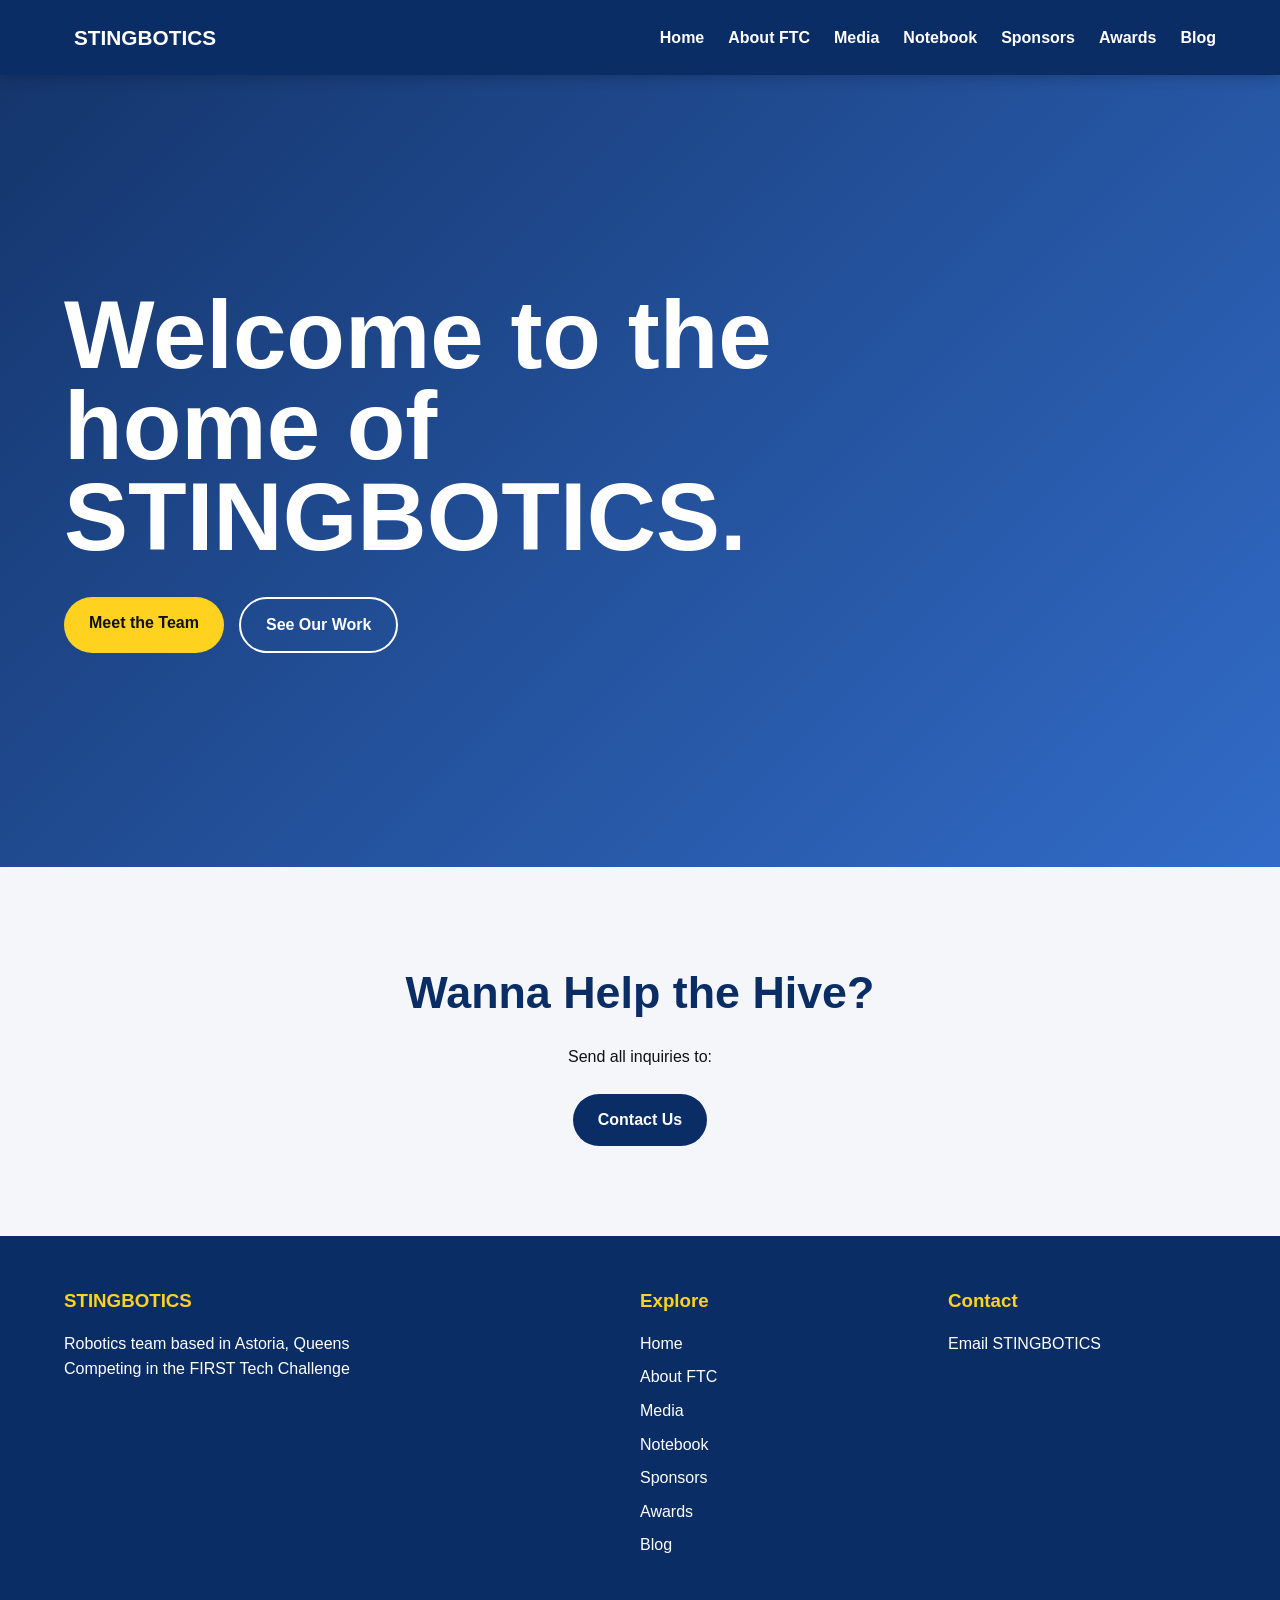
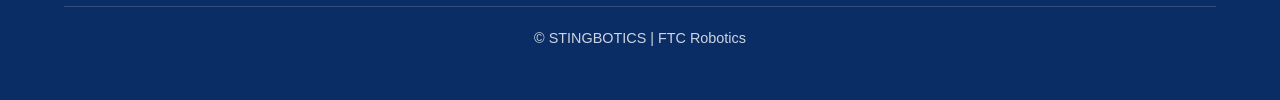
==== index.html @ d1674c56 "Update index.html" ====
<!DOCTYPE html>
<html lang="en">
<head>
  <meta charset="UTF-8">
  <meta name="viewport" content="width=device-width, initial-scale=1.0">
  <title>Home | STINGBOTICS</title>
  <link rel="stylesheet" href="style.css">
</head>
<body>

<nav>
  <div class="nav-inner">
    <a href="index.html" class="logo"><span
      <img src="images/image-removebg-preview(14).png"  alt="desc">
    </span> STINGBOTICS</a>
    <ul class="nav-links">
      <li><a href="index.html">Home</a></li>
      <li><a href="about.html">About FTC</a></li>
      <li><a href="media.html">Media</a></li>
      <li><a href="notebook.html">Notebook</a></li>
      <li><a href="sponsors.html">Sponsors</a></li>
      <li><a href="awards.html">Awards</a></li>
      <li><a href="blog.html">Blog</a></li>
    </ul>
  </div>
</nav>

<main>
<section id="home" class="hero">

        <div class="container">

            <div class="hero-content">

                <!-- TITLE -->
                <h1>
                    Welcome to the home of STINGBOTICS.<br>
                </h1>

                <!-- team description (empty) -->
                <p>
                    
                </p>

                <div class="buttons">

                    <a href="#about" class="button">
                        Meet the Team
                    </a>

                    <a href="#media" class="button button-outline">
                        See Our Work
                    </a>

                </div>

            </div>

        </div>

    </section>

<section class="cta">

        <div class="container">

            <h2>
                Wanna Help the Hive?
            </h2>

            <p>
                Send all inquiries to:
            </p>

            <!-- EDIT THE EMAIL ADDRESS -->

            <a
                href="mailto:stingbotics12629@gmail.com"
                class="button"
            >
                Contact Us
            </a>

        </div>

    </section>
</main>

<footer>
  <div class="container">
    <div class="footer-grid">
      <div>
        <h3>STINGBOTICS</h3>
        <p>Robotics team based in Astoria, Queens<br>Competing in the FIRST Tech Challenge</p>
      </div>
      <div>
        <h3>Explore</h3>
        <ul>
          <li><a href="index.html">Home</a></li>
          <li><a href="about.html">About FTC</a></li>
          <li><a href="media.html">Media</a></li>
          <li><a href="notebook.html">Notebook</a></li>
          <li><a href="sponsors.html">Sponsors</a></li>
          <li><a href="awards.html">Awards</a></li>
          <li><a href="blog.html">Blog</a></li>
        </ul>
      </div>
      <div>
        <h3>Contact</h3>
        <ul>
          <li><a href="mailto:stingbotics12629@gmail.com">Email STINGBOTICS</a></li>
        </ul>
      </div>
    </div>
    <div class="copyright">© STINGBOTICS | FTC Robotics</div>
  </div>
</footer>

</body>
</html>
---- style.css ----
/* 
           WEBSITE COLORS
        */

        :root {
            --blue: #1557c0;
            --dark-blue: #0b2d66;
            --yellow: #ffd21f;
            --light-yellow: #fff4b8;
            --white: #ffffff;
            --black: #111111;
            --gray: #f4f6fa;
            --dark-gray: #444444;

            --max-width: 1200px;
            --round: 18px;
        }

        /* =====================================================
           BASIC PAGE SETUP
        ===================================================== */

        * {
            margin: 0;
            padding: 0;
            box-sizing: border-box;
            scroll-behavior: smooth;
        }

        body {
            font-family: Arial, Helvetica, sans-serif;
            color: var(--black);
            background: var(--white);
            line-height: 1.6;
        }

        img {
            max-width: 100%;
            display: block;
        }

        a {
            color: inherit;
            text-decoration: none;
        }

        .container {
            width: 90%;
            max-width: var(--max-width);
            margin: auto;
        }

        /* =====================================================
           NAVIGATION
        ===================================================== */

        nav {
            position: sticky;
            top: 0;
            z-index: 1000;

            background: var(--dark-blue);
            color: white;

            box-shadow: 0 3px 12px rgba(0, 0, 0, 0.2);
        }

        .nav-inner {
            max-width: var(--max-width);
            width: 90%;
            margin: auto;

            min-height: 75px;

            display: flex;
            align-items: center;
            justify-content: space-between;
            gap: 30px;
        }

        .logo {
            display: flex;
            align-items: center;
            gap: 10px;

            font-size: 1.3rem;
            font-weight: 900;
        }

        .bee-small {
            font-size: 2rem;
        }

        .nav-links {
            display: flex;
            align-items: center;
            gap: 24px;
            list-style: none;
        }

        .nav-links a {
            font-weight: bold;
            transition: 0.2s;
        }

        .nav-links a:hover {
            color: var(--yellow);
        }

        /* =====================================================
           HERO / HOME
        ===================================================== */

        .hero {
            min-height: 88vh;

            display: flex;
            align-items: center;

            background:
                linear-gradient(
                    135deg,
                    rgba(11, 45, 102, 0.96),
                    rgba(21, 87, 192, 0.88)
                );

            color: white;

            position: relative;
            overflow: hidden;
        }

        .hero::before {
            content: " ";
            position: absolute;

            right: 5%;
            top: 10%;

            font-size: 14rem;
            opacity: 0.12;
            transform: rotate(-15deg);
        }

        .hero-content {
            max-width: 800px;
            position: relative;
            z-index: 2;
        }

        .hero h1 {
            font-size: clamp(3rem, 8vw, 6rem);
            line-height: 0.95;
            margin-bottom: 25px;
        }

        .yellow {
            color: var(--yellow);
        }

        .hero p {
            font-size: 1.25rem;
            max-width: 650px;
            margin-bottom: 35px;
        }

        .buttons {
            display: flex;
            flex-wrap: wrap;
            gap: 15px;
        }

        .button {
            display: inline-block;

            padding: 13px 25px;
            border-radius: 999px;

            font-weight: bold;

            background: var(--yellow);
            color: var(--black);

            transition: 0.2s;
        }

        .button:hover {
            transform: translateY(-3px);
            box-shadow: 0 8px 20px rgba(0, 0, 0, 0.2);
        }

        .button-outline {
            background: transparent;
            color: white;
            border: 2px solid white;
        }

        .button-outline:hover {
            background: white;
            color: var(--dark-blue);
        }

        /* =====================================================
           GENERAL SECTIONS
        ===================================================== */

        section {
            padding: 90px 0;
            scroll-margin-top: 75px;
        }

        section:nth-child(even) {
            background: var(--gray);
        }

        .section-heading {
            text-align: center;
            margin-bottom: 50px;
        }

        .section-heading h2 {
            font-size: 2.8rem;
            color: var(--dark-blue);
            margin-bottom: 10px;
        }

        .section-heading p {
            color: var(--dark-gray);
            max-width: 700px;
            margin: auto;
        }

        /* =====================================================
           CARDS
        ===================================================== */

        .cards {
            display: grid;
            grid-template-columns: repeat(3, 1fr);
            gap: 25px;
        }

        .card {
            background: white;
            padding: 30px;

            border-radius: var(--round);

            box-shadow: 0 8px 25px rgba(0, 0, 0, 0.08);

            border-top: 5px solid var(--yellow);

            transition: 0.2s;
        }

        .card:hover {
            transform: translateY(-5px);
        }

        .card-icon {
            font-size: 2.5rem;
            margin-bottom: 15px;
        }

        .card h3 {
            color: var(--dark-blue);
            margin-bottom: 10px;
        }

        /* =====================================================
           ABOUT FTC
        ===================================================== */

        .about-grid {
            display: grid;
            grid-template-columns: 1fr 1fr;
            gap: 50px;
            align-items: center;
        }

        .about-image {
            min-height: 350px;

            display: flex;
            align-items: center;
            justify-content: center;

            background: var(--yellow);

            border-radius: var(--round);

            font-size: 8rem;
        }

        .about-text h3 {
            color: var(--blue);
            font-size: 1.8rem;
            margin-bottom: 15px;
        }

        .about-text p {
            margin-bottom: 15px;
        }

        /* =====================================================
           MEDIA
        ===================================================== */

        .gallery {
            display: grid;
            grid-template-columns: repeat(3, 1fr);
            gap: 18px;
        }

        .gallery-item {
            aspect-ratio: 16 / 10;
            overflow: hidden;
            border-radius: 14px;
            background: var(--dark-blue);
            position: relative;
        }

        .gallery-item img {
            width: 100%;
            height: 100%;
            object-fit: cover;
            transition: 0.3s;
        }

        .gallery-item:hover img {
            transform: scale(1.05);
        }

        .gallery-placeholder {
            height: 100%;

            display: flex;
            align-items: center;
            justify-content: center;

            color: white;
            font-size: 4rem;
        }

        /* =====================================================
           ENGINEERING NOTEBOOK
        ===================================================== */

        .notebook {
            background: var(--dark-blue);
            color: white;
            border-radius: var(--round);
            padding: 45px;
        }

        .notebook h3 {
            color: var(--yellow);
            font-size: 2rem;
            margin-bottom: 15px;
        }

        .notebook-grid {
            display: grid;
            grid-template-columns: 1fr 1fr;
            gap: 40px;
            align-items: center;
        }

        .notebook-list {
            list-style: none;
        }

        .notebook-list li {
            padding: 12px 0;
            border-bottom: 1px solid rgba(255,255,255,0.2);
        }

        .notebook-list li::before {
            content: "  ";
        }

        /* =====================================================
           SPONSORS
        ===================================================== */

        .sponsors {
            display: grid;
            grid-template-columns: repeat(4, 1fr);
            gap: 20px;
        }

        .sponsor {
            min-height: 140px;

            display: flex;
            align-items: center;
            justify-content: center;

            background: white;

            border-radius: var(--round);

            border: 2px solid #e5e5e5;

            font-weight: bold;
            text-align: center;

            padding: 20px;

            transition: 0.2s;
        }

        .sponsor:hover {
            border-color: var(--yellow);
            transform: translateY(-3px);
        }

        /* =====================================================
           AWARDS
        ===================================================== */

        .award {
            text-align: center;
        }

        .award-icon {
            font-size: 3rem;
            margin-bottom: 15px;
        }

        .award-year {
            display: inline-block;

            background: var(--yellow);

            padding: 4px 12px;

            border-radius: 999px;

            font-size: 0.85rem;
            font-weight: bold;

            margin-bottom: 12px;
        }

        /* =====================================================
           BLOG
        ===================================================== */

        .blog-grid {
            display: grid;
            grid-template-columns: repeat(3, 1fr);
            gap: 25px;
        }

        .blog-post {
            background: white;

            border-radius: var(--round);

            overflow: hidden;

            box-shadow: 0 8px 25px rgba(0,0,0,0.08);
        }

        .blog-image {
            height: 180px;

            display: flex;
            align-items: center;
            justify-content: center;

            background: var(--blue);

            color: white;

            font-size: 4rem;
        }

        .blog-content {
            padding: 25px;
        }

        .blog-date {
            color: var(--blue);
            font-size: 0.85rem;
            font-weight: bold;
        }

        .blog-content h3 {
            margin: 8px 0 10px;
            color: var(--dark-blue);
        }

        /* =====================================================
           CALL TO ACTION
        ===================================================== */

        .cta {
            background: var(--yellow);
            text-align: center;
        }

        .cta h2 {
            font-size: 2.8rem;
            color: var(--dark-blue);
            margin-bottom: 15px;
        }

        .cta p {
            max-width: 650px;
            margin: 0 auto 25px;
        }

        .cta .button {
            background: var(--dark-blue);
            color: white;
        }

        /* =====================================================
           FOOTER
        ===================================================== */

        footer {
            background: var(--dark-blue);
            color: white;
            padding: 50px 0;
        }

        .footer-grid {
            display: grid;
            grid-template-columns: 2fr 1fr 1fr;
            gap: 40px;
        }

        footer h3 {
            color: var(--yellow);
            margin-bottom: 15px;
        }

        footer ul {
            list-style: none;
        }

        footer li {
            margin-bottom: 8px;
        }

        .copyright {
            margin-top: 40px;
            padding-top: 20px;

            border-top: 1px solid rgba(255,255,255,0.2);

            text-align: center;

            font-size: 0.9rem;
            opacity: 0.8;
        }

        /* =====================================================
           MOBILE
        ===================================================== */

        @media (max-width: 850px) {

            .nav-inner {
                flex-direction: column;
                padding: 15px 0;
            }

            .nav-links {
                flex-wrap: wrap;
                justify-content: center;
                gap: 12px;
            }

            .nav-links a {
                font-size: 0.9rem;
            }

            .hero {
                min-height: 80vh;
            }

            .cards,
            .gallery,
            .blog-grid {
                grid-template-columns: 1fr 1fr;
            }

            .sponsors {
                grid-template-columns: 1fr 1fr;
            }

            .about-grid,
            .notebook-grid,
            .footer-grid {
                grid-template-columns: 1fr;
            }
        }

        @media (max-width: 550px) {

            .cards,
            .gallery,
            .blog-grid,
            .sponsors {
                grid-template-columns: 1fr;
            }

            section {
                padding: 65px 0;
            }

            .hero h1 {
                font-size: 3.5rem;
            }

            .notebook {
                padding: 25px;
            }
        }
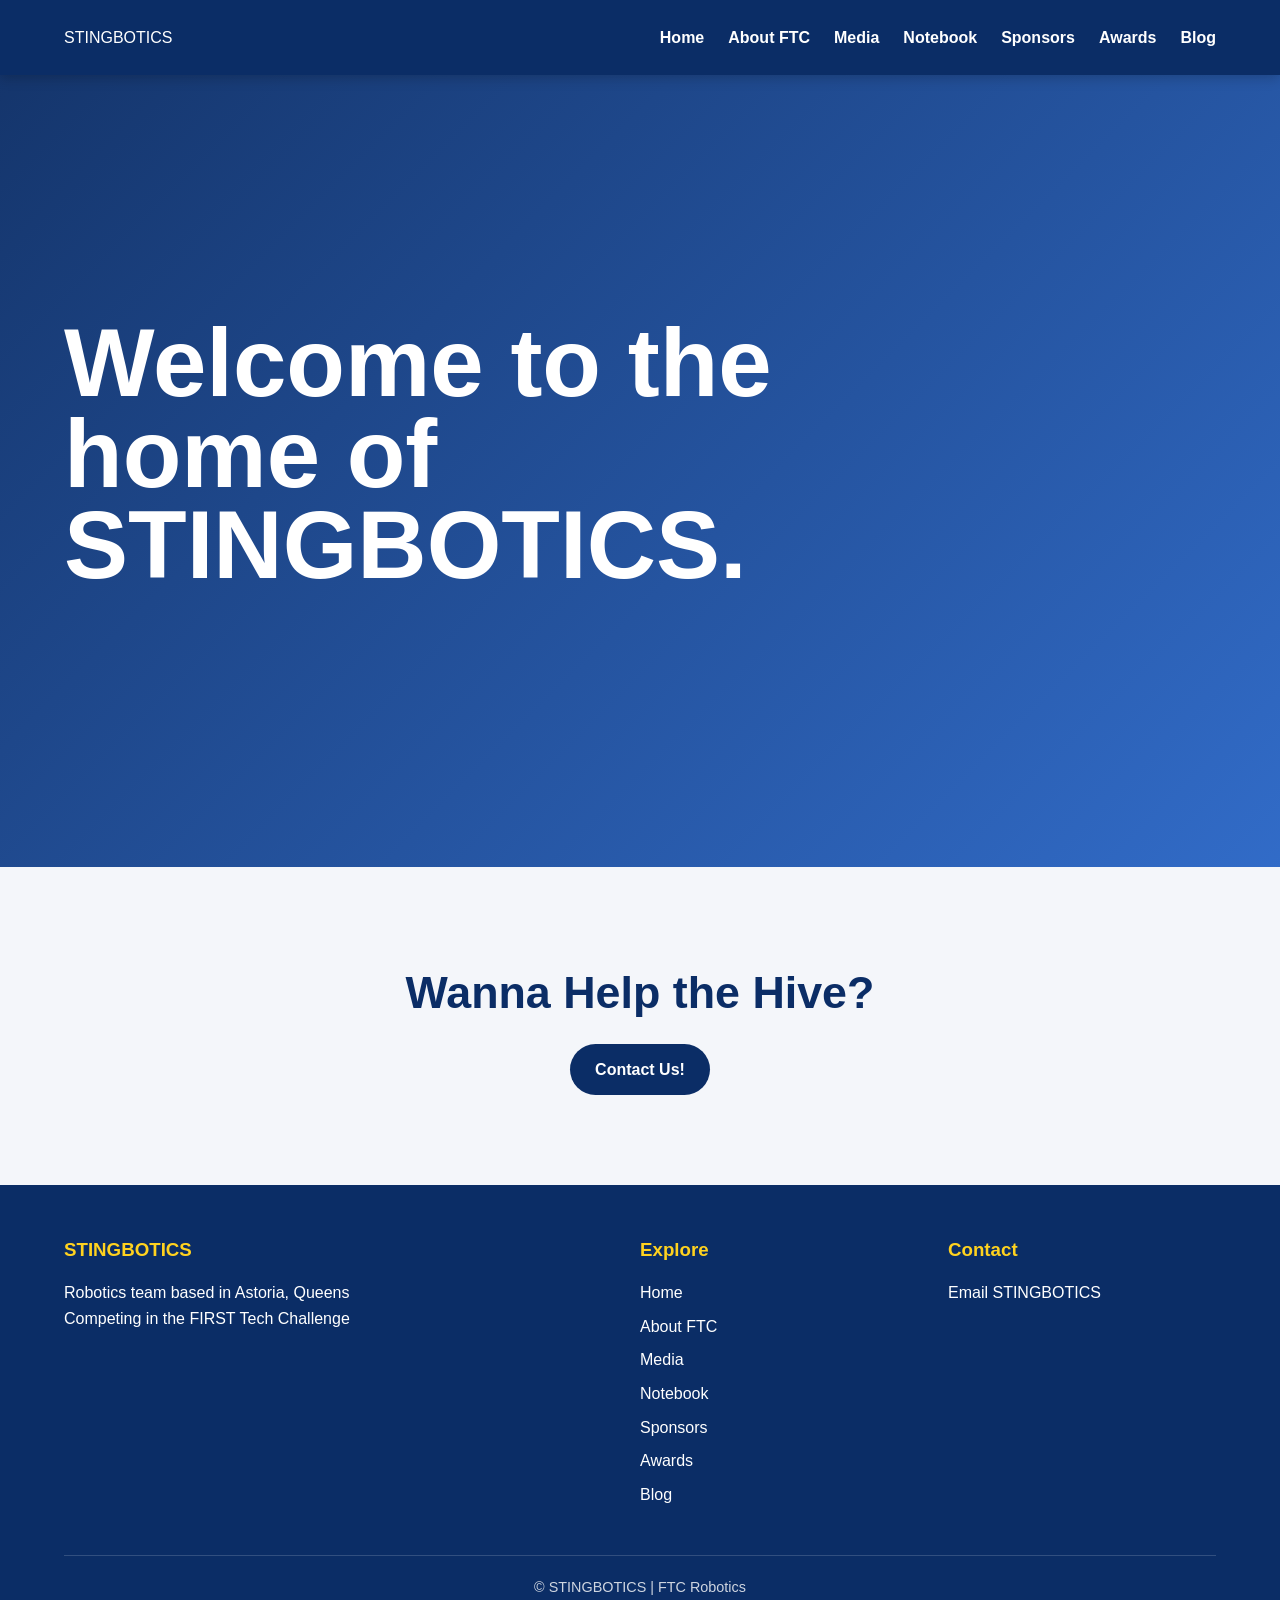
==== commit 7b94c848: "Update index.html" ====
--- a/index.html
+++ b/index.html
@@ -10,8 +10,7 @@
 
 <nav>
   <div class="nav-inner">
-    <a href="index.html" class="logo"><span
-      <img src="images/image-removebg-preview(14).png"  alt="desc">
+    <a href="index.html" alt="desc">
     </span> STINGBOTICS</a>
     <ul class="nav-links">
       <li><a href="index.html">Home</a></li>
@@ -43,7 +42,7 @@
                 </p>
 
                 <div class="buttons">
-
+                    <!--
                     <a href="#about" class="button">
                         Meet the Team
                     </a>
@@ -51,7 +50,7 @@
                     <a href="#media" class="button button-outline">
                         See Our Work
                     </a>
-
+                    -->
                 </div>
 
             </div>
@@ -67,18 +66,12 @@
             <h2>
                 Wanna Help the Hive?
             </h2>
-
-            <p>
-                Send all inquiries to:
-            </p>
-
-            <!-- EDIT THE EMAIL ADDRESS -->
-
+          
             <a
                 href="mailto:stingbotics12629@gmail.com"
                 class="button"
             >
-                Contact Us
+                Contact Us!
             </a>
 
         </div>
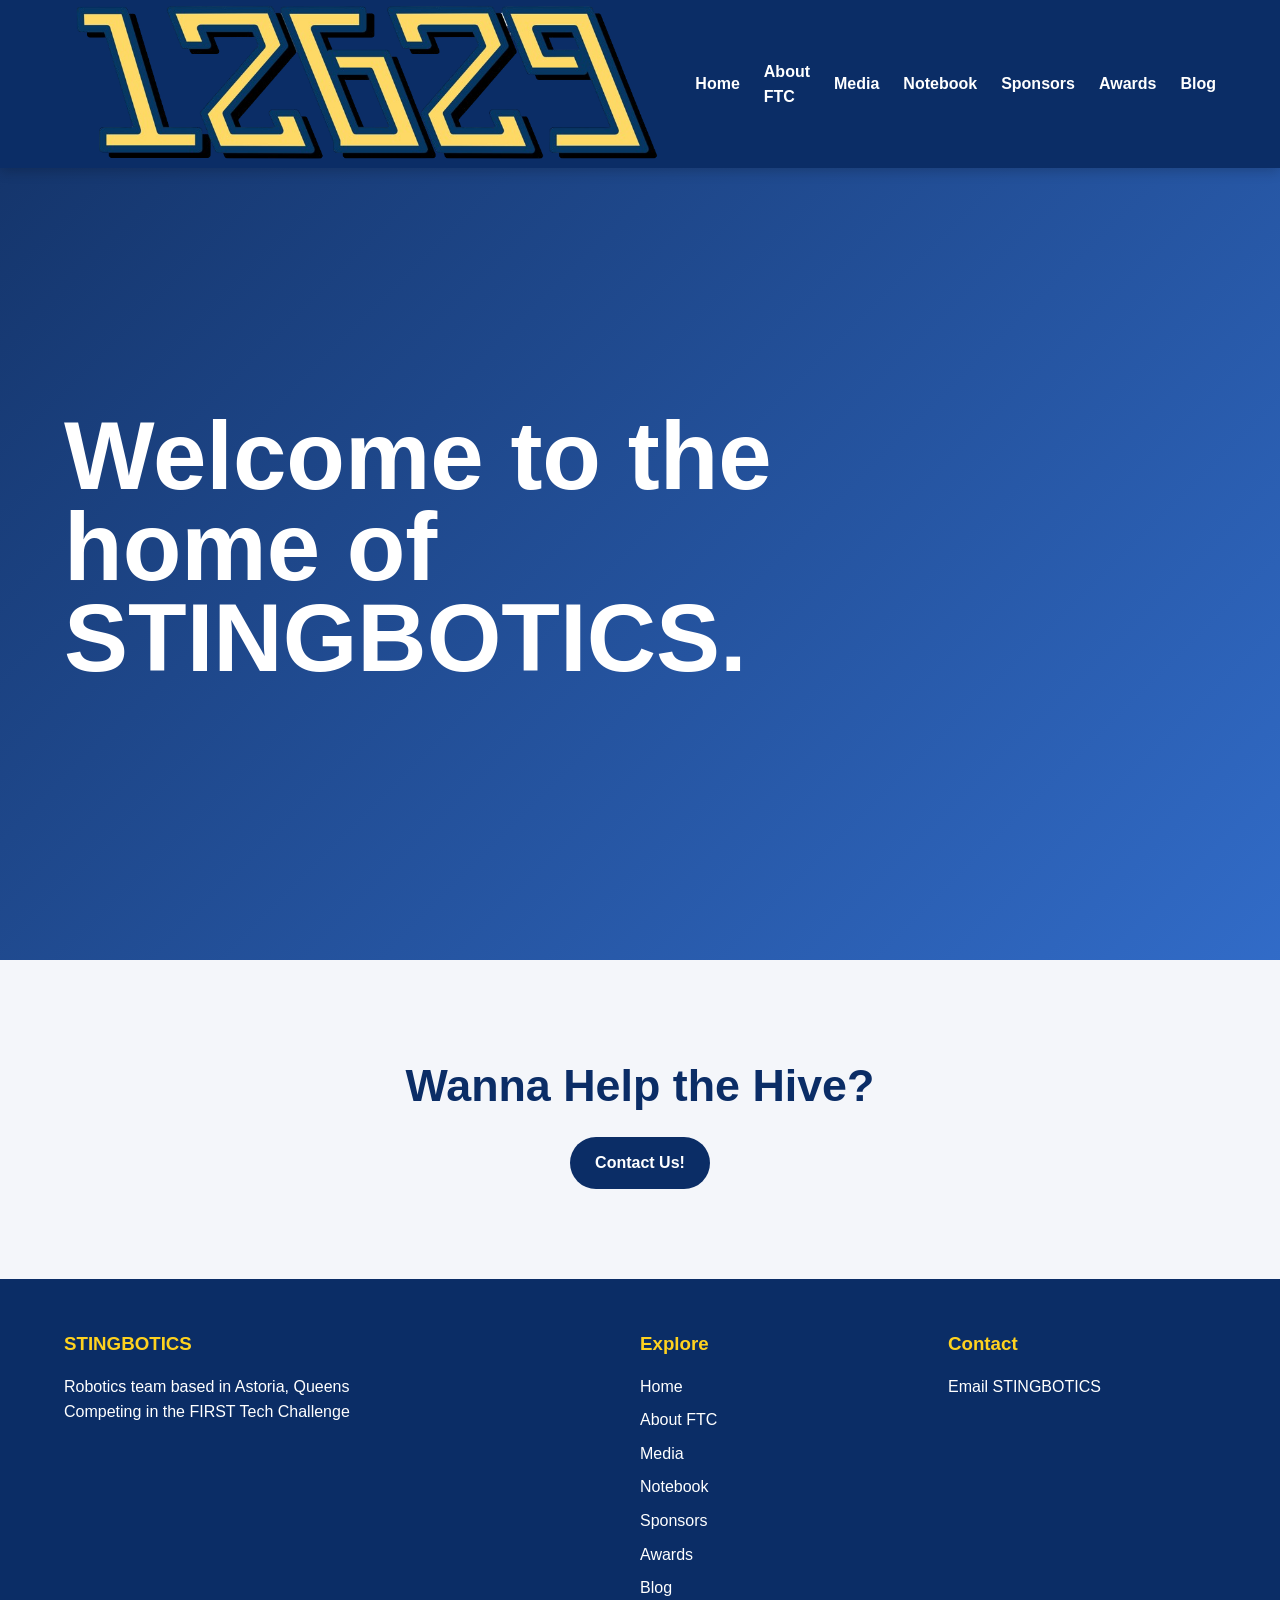
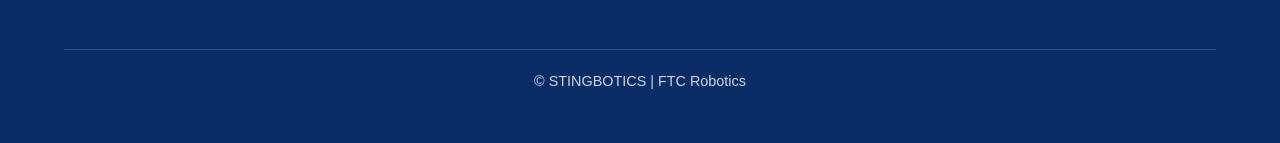
==== commit bf843125: "Update index.html" ====
--- a/index.html
+++ b/index.html
@@ -10,8 +10,13 @@
 
 <nav>
   <div class="nav-inner">
-    <a href="index.html" alt="desc">
-    </span> STINGBOTICS</a>
+    <a href="index.html" class="logo">
+    <img
+        src="images/image-removebg-preview(14).png"
+        alt="STINGBOTICS Team 12629"
+        class="team-logo"
+    >
+</a>
     <ul class="nav-links">
       <li><a href="index.html">Home</a></li>
       <li><a href="about.html">About FTC</a></li>
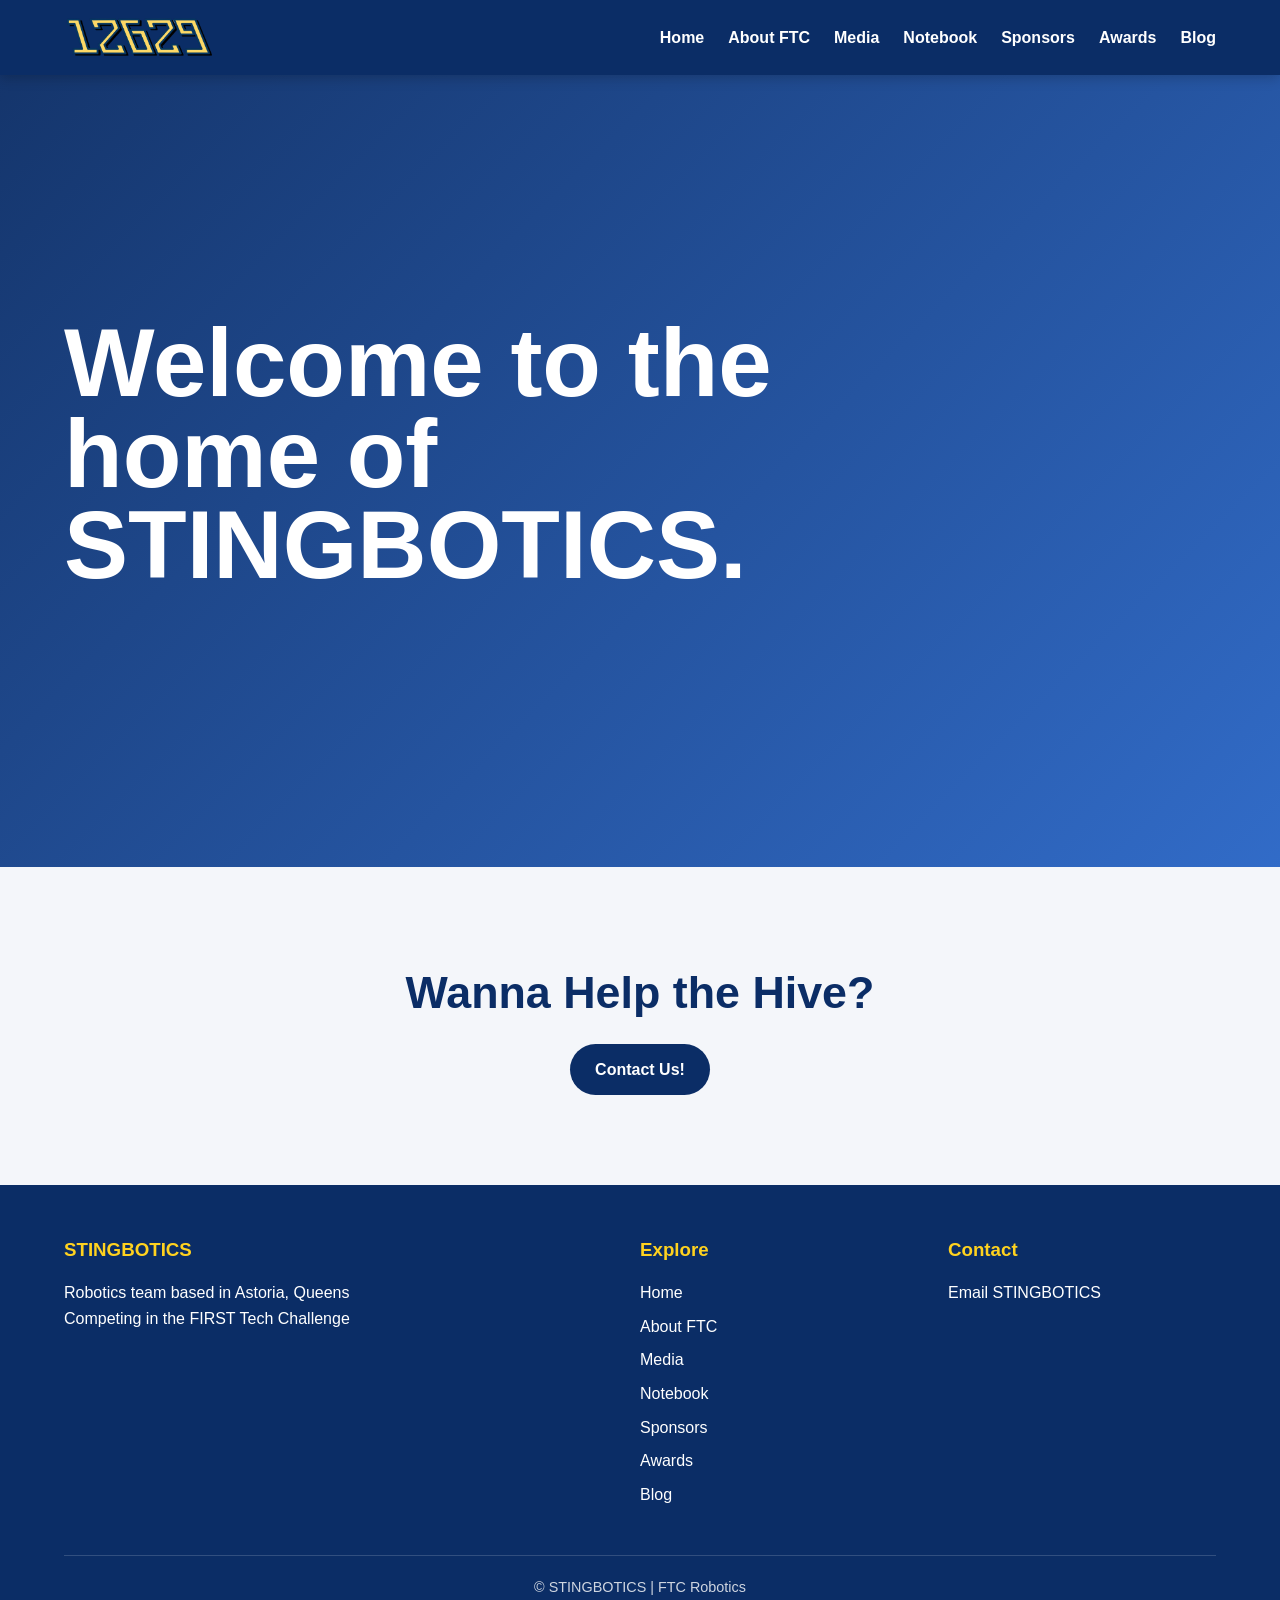
==== commit 966474b8: "Update index.html" ====
--- a/index.html
+++ b/index.html
@@ -32,7 +32,14 @@
 <main>
 <section id="home" class="hero">
 
-        <div class="container">
+    <div class="hero-slideshow" aria-hidden="true">
+        <div class="slide slide-1"></div>
+        <div class="slide slide-2"></div>
+        <div class="slide slide-3"></div>
+        <div class="slide slide-4"></div>
+    </div>
+
+    <div class="container">
 
             <div class="hero-content">
 
--- a/style.css
+++ b/style.css
@@ -621,3 +621,11 @@
                 padding: 25px;
             }
         }
+
+.team-logo {
+    display: block;
+    width: 150px;
+    height: auto;
+    max-width: 30vw;
+    object-fit: contain;
+}
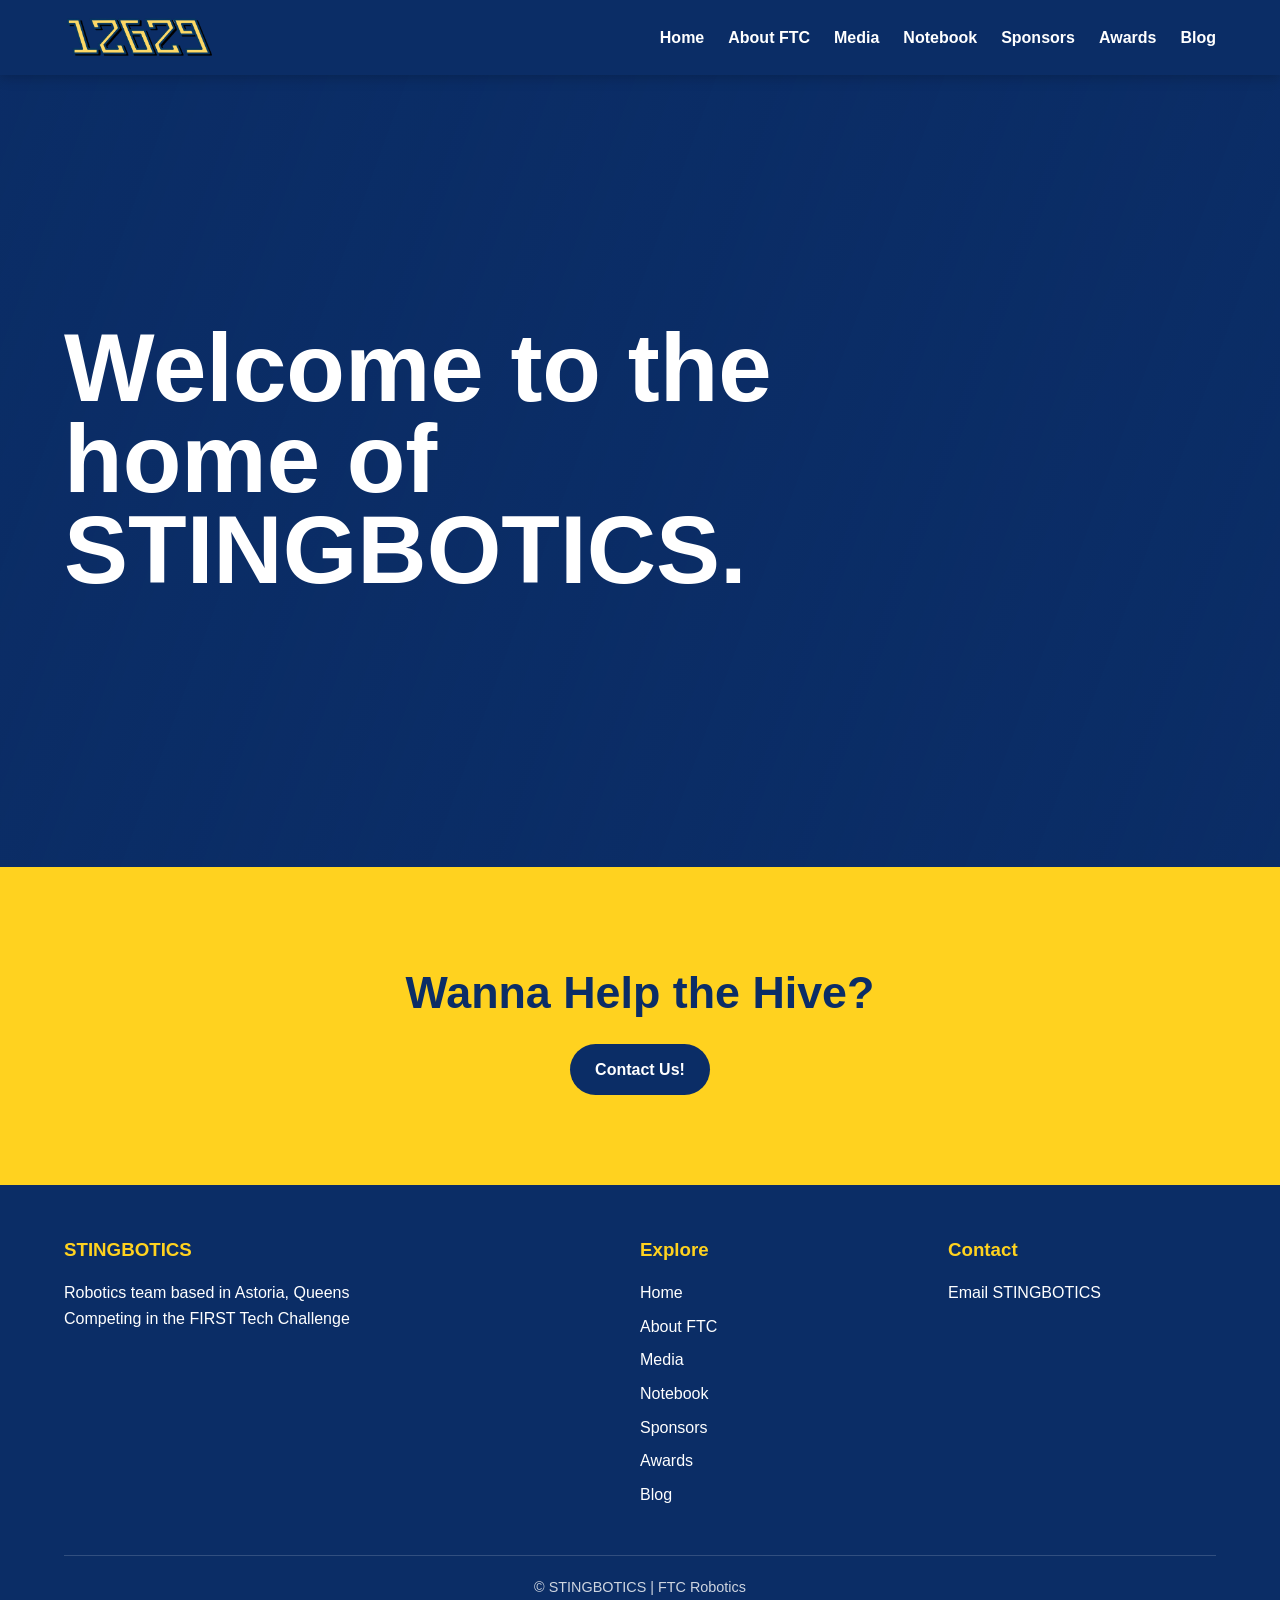
==== commit 19860d7f: "Update index.html" ====
--- a/index.html
+++ b/index.html
@@ -1,125 +1,154 @@
+
 <!DOCTYPE html>
 <html lang="en">
 <head>
-  <meta charset="UTF-8">
-  <meta name="viewport" content="width=device-width, initial-scale=1.0">
-  <title>Home | STINGBOTICS</title>
-  <link rel="stylesheet" href="style.css">
+    <meta charset="UTF-8">
+    <meta name="viewport" content="width=device-width, initial-scale=1.0">
+    <title>Home | STINGBOTICS</title>
+    <link rel="stylesheet" href="style.css">
 </head>
+
 <body>
 
-<nav>
-  <div class="nav-inner">
-    <a href="index.html" class="logo">
-    <img
-        src="images/image-removebg-preview(14).png"
-        alt="STINGBOTICS Team 12629"
-        class="team-logo"
-    >
-</a>
-    <ul class="nav-links">
-      <li><a href="index.html">Home</a></li>
-      <li><a href="about.html">About FTC</a></li>
-      <li><a href="media.html">Media</a></li>
-      <li><a href="notebook.html">Notebook</a></li>
-      <li><a href="sponsors.html">Sponsors</a></li>
-      <li><a href="awards.html">Awards</a></li>
-      <li><a href="blog.html">Blog</a></li>
-    </ul>
-  </div>
-</nav>
+    <!-- NAVIGATION -->
+    <nav>
+        <div class="nav-inner">
 
-<main>
-<section id="home" class="hero">
+            <a href="index.html" class="logo">
+                <img
+                    src="images/image-removebg-preview(14).png"
+                    alt="STINGBOTICS Team 12629"
+                    class="team-logo"
+                >
+            </a>
 
-    <div class="hero-slideshow" aria-hidden="true">
-        <div class="slide slide-1"></div>
-        <div class="slide slide-2"></div>
-        <div class="slide slide-3"></div>
-        <div class="slide slide-4"></div>
-    </div>
+            <ul class="nav-links">
+                <li><a href="index.html">Home</a></li>
+                <li><a href="about.html">About FTC</a></li>
+                <li><a href="media.html">Media</a></li>
+                <li><a href="notebook.html">Notebook</a></li>
+                <li><a href="sponsors.html">Sponsors</a></li>
+                <li><a href="awards.html">Awards</a></li>
+                <li><a href="blog.html">Blog</a></li>
+            </ul>
 
-    <div class="container">
+        </div>
+    </nav>
 
-            <div class="hero-content">
 
-                <!-- TITLE -->
-                <h1>
-                    Welcome to the home of STINGBOTICS.<br>
-                </h1>
+    <!-- MAIN CONTENT -->
+    <main>
 
-                <!-- team description (empty) -->
-                <p>
-                    
-                </p>
+        <!-- HOMEPAGE HERO / SLIDESHOW -->
+        <section id="home" class="hero">
 
-                <div class="buttons">
-                    <!--
-                    <a href="#about" class="button">
-                        Meet the Team
-                    </a>
+            <!-- BACKGROUND SLIDESHOW -->
+            <div class="hero-slideshow" aria-hidden="true">
 
-                    <a href="#media" class="button button-outline">
-                        See Our Work
-                    </a>
-                    -->
+                <div class="slide slide-1"></div>
+
+                <div class="slide slide-2"></div>
+
+                <div class="slide slide-3"></div>
+
+                <div class="slide slide-4"></div>
+
+            </div>
+
+
+            <!-- HERO TEXT -->
+            <div class="container">
+
+                <div class="hero-content">
+
+                    <h1>
+                        Welcome to the home of STINGBOTICS.
+                    </h1>
+
                 </div>
 
             </div>
 
-        </div>
+        </section>
 
-    </section>
 
-<section class="cta">
+        <!-- CALL TO ACTION -->
+        <section class="cta">
+
+            <div class="container">
+
+                <h2>
+                    Wanna Help the Hive?
+                </h2>
+
+                <a
+                    href="mailto:stingbotics12629@gmail.com"
+                    class="button"
+                >
+                    Contact Us!
+                </a>
+
+            </div>
+
+        </section>
+
+    </main>
+
+
+    <!-- FOOTER -->
+    <footer>
 
         <div class="container">
 
-            <h2>
-                Wanna Help the Hive?
-            </h2>
-          
-            <a
-                href="mailto:stingbotics12629@gmail.com"
-                class="button"
-            >
-                Contact Us!
-            </a>
+            <div class="footer-grid">
+
+                <div>
+                    <h3>STINGBOTICS</h3>
+
+                    <p>
+                        Robotics team based in Astoria, Queens<br>
+                        Competing in the FIRST Tech Challenge
+                    </p>
+                </div>
+
+
+                <div>
+                    <h3>Explore</h3>
+
+                    <ul>
+                        <li><a href="index.html">Home</a></li>
+                        <li><a href="about.html">About FTC</a></li>
+                        <li><a href="media.html">Media</a></li>
+                        <li><a href="notebook.html">Notebook</a></li>
+                        <li><a href="sponsors.html">Sponsors</a></li>
+                        <li><a href="awards.html">Awards</a></li>
+                        <li><a href="blog.html">Blog</a></li>
+                    </ul>
+                </div>
+
+
+                <div>
+                    <h3>Contact</h3>
+
+                    <ul>
+                        <li>
+                            <a href="mailto:stingbotics12629@gmail.com">
+                                Email STINGBOTICS
+                            </a>
+                        </li>
+                    </ul>
+                </div>
+
+            </div>
+
+
+            <div class="copyright">
+                © STINGBOTICS | FTC Robotics
+            </div>
 
         </div>
 
-    </section>
-</main>
-
-<footer>
-  <div class="container">
-    <div class="footer-grid">
-      <div>
-        <h3>STINGBOTICS</h3>
-        <p>Robotics team based in Astoria, Queens<br>Competing in the FIRST Tech Challenge</p>
-      </div>
-      <div>
-        <h3>Explore</h3>
-        <ul>
-          <li><a href="index.html">Home</a></li>
-          <li><a href="about.html">About FTC</a></li>
-          <li><a href="media.html">Media</a></li>
-          <li><a href="notebook.html">Notebook</a></li>
-          <li><a href="sponsors.html">Sponsors</a></li>
-          <li><a href="awards.html">Awards</a></li>
-          <li><a href="blog.html">Blog</a></li>
-        </ul>
-      </div>
-      <div>
-        <h3>Contact</h3>
-        <ul>
-          <li><a href="mailto:stingbotics12629@gmail.com">Email STINGBOTICS</a></li>
-        </ul>
-      </div>
-    </div>
-    <div class="copyright">© STINGBOTICS | FTC Robotics</div>
-  </div>
-</footer>
+    </footer>
 
 </body>
 </html>
--- a/style.css
+++ b/style.css
@@ -1,626 +1,94 @@
-/* 
-           WEBSITE COLORS
-        */
-
-        :root {
-            --blue: #1557c0;
-            --dark-blue: #0b2d66;
-            --yellow: #ffd21f;
-            --light-yellow: #fff4b8;
-            --white: #ffffff;
-            --black: #111111;
-            --gray: #f4f6fa;
-            --dark-gray: #444444;
-
-            --max-width: 1200px;
-            --round: 18px;
-        }
-
-        /* =====================================================
-           BASIC PAGE SETUP
-        ===================================================== */
-
-        * {
-            margin: 0;
-            padding: 0;
-            box-sizing: border-box;
-            scroll-behavior: smooth;
-        }
-
-        body {
-            font-family: Arial, Helvetica, sans-serif;
-            color: var(--black);
-            background: var(--white);
-            line-height: 1.6;
-        }
-
-        img {
-            max-width: 100%;
-            display: block;
-        }
-
-        a {
-            color: inherit;
-            text-decoration: none;
-        }
-
-        .container {
-            width: 90%;
-            max-width: var(--max-width);
-            margin: auto;
-        }
-
-        /* =====================================================
-           NAVIGATION
-        ===================================================== */
-
-        nav {
-            position: sticky;
-            top: 0;
-            z-index: 1000;
-
-            background: var(--dark-blue);
-            color: white;
-
-            box-shadow: 0 3px 12px rgba(0, 0, 0, 0.2);
-        }
-
-        .nav-inner {
-            max-width: var(--max-width);
-            width: 90%;
-            margin: auto;
-
-            min-height: 75px;
-
-            display: flex;
-            align-items: center;
-            justify-content: space-between;
-            gap: 30px;
-        }
-
-        .logo {
-            display: flex;
-            align-items: center;
-            gap: 10px;
-
-            font-size: 1.3rem;
-            font-weight: 900;
-        }
-
-        .bee-small {
-            font-size: 2rem;
-        }
-
-        .nav-links {
-            display: flex;
-            align-items: center;
-            gap: 24px;
-            list-style: none;
-        }
-
-        .nav-links a {
-            font-weight: bold;
-            transition: 0.2s;
-        }
-
-        .nav-links a:hover {
-            color: var(--yellow);
-        }
-
-        /* =====================================================
-           HERO / HOME
-        ===================================================== */
-
-        .hero {
-            min-height: 88vh;
-
-            display: flex;
-            align-items: center;
-
-            background:
-                linear-gradient(
-                    135deg,
-                    rgba(11, 45, 102, 0.96),
-                    rgba(21, 87, 192, 0.88)
-                );
-
-            color: white;
-
-            position: relative;
-            overflow: hidden;
-        }
-
-        .hero::before {
-            content: " ";
-            position: absolute;
-
-            right: 5%;
-            top: 10%;
-
-            font-size: 14rem;
-            opacity: 0.12;
-            transform: rotate(-15deg);
-        }
-
-        .hero-content {
-            max-width: 800px;
-            position: relative;
-            z-index: 2;
-        }
-
-        .hero h1 {
-            font-size: clamp(3rem, 8vw, 6rem);
-            line-height: 0.95;
-            margin-bottom: 25px;
-        }
-
-        .yellow {
-            color: var(--yellow);
-        }
-
-        .hero p {
-            font-size: 1.25rem;
-            max-width: 650px;
-            margin-bottom: 35px;
-        }
-
-        .buttons {
-            display: flex;
-            flex-wrap: wrap;
-            gap: 15px;
-        }
-
-        .button {
-            display: inline-block;
-
-            padding: 13px 25px;
-            border-radius: 999px;
-
-            font-weight: bold;
-
-            background: var(--yellow);
-            color: var(--black);
-
-            transition: 0.2s;
-        }
-
-        .button:hover {
-            transform: translateY(-3px);
-            box-shadow: 0 8px 20px rgba(0, 0, 0, 0.2);
-        }
-
-        .button-outline {
-            background: transparent;
-            color: white;
-            border: 2px solid white;
-        }
-
-        .button-outline:hover {
-            background: white;
-            color: var(--dark-blue);
-        }
-
-        /* =====================================================
-           GENERAL SECTIONS
-        ===================================================== */
-
-        section {
-            padding: 90px 0;
-            scroll-margin-top: 75px;
-        }
-
-        section:nth-child(even) {
-            background: var(--gray);
-        }
-
-        .section-heading {
-            text-align: center;
-            margin-bottom: 50px;
-        }
-
-        .section-heading h2 {
-            font-size: 2.8rem;
-            color: var(--dark-blue);
-            margin-bottom: 10px;
-        }
-
-        .section-heading p {
-            color: var(--dark-gray);
-            max-width: 700px;
-            margin: auto;
-        }
-
-        /* =====================================================
-           CARDS
-        ===================================================== */
-
-        .cards {
-            display: grid;
-            grid-template-columns: repeat(3, 1fr);
-            gap: 25px;
-        }
-
-        .card {
-            background: white;
-            padding: 30px;
-
-            border-radius: var(--round);
-
-            box-shadow: 0 8px 25px rgba(0, 0, 0, 0.08);
-
-            border-top: 5px solid var(--yellow);
-
-            transition: 0.2s;
-        }
-
-        .card:hover {
-            transform: translateY(-5px);
-        }
-
-        .card-icon {
-            font-size: 2.5rem;
-            margin-bottom: 15px;
-        }
-
-        .card h3 {
-            color: var(--dark-blue);
-            margin-bottom: 10px;
-        }
-
-        /* =====================================================
-           ABOUT FTC
-        ===================================================== */
-
-        .about-grid {
-            display: grid;
-            grid-template-columns: 1fr 1fr;
-            gap: 50px;
-            align-items: center;
-        }
-
-        .about-image {
-            min-height: 350px;
-
-            display: flex;
-            align-items: center;
-            justify-content: center;
-
-            background: var(--yellow);
-
-            border-radius: var(--round);
-
-            font-size: 8rem;
-        }
-
-        .about-text h3 {
-            color: var(--blue);
-            font-size: 1.8rem;
-            margin-bottom: 15px;
-        }
-
-        .about-text p {
-            margin-bottom: 15px;
-        }
-
-        /* =====================================================
-           MEDIA
-        ===================================================== */
-
-        .gallery {
-            display: grid;
-            grid-template-columns: repeat(3, 1fr);
-            gap: 18px;
-        }
-
-        .gallery-item {
-            aspect-ratio: 16 / 10;
-            overflow: hidden;
-            border-radius: 14px;
-            background: var(--dark-blue);
-            position: relative;
-        }
-
-        .gallery-item img {
-            width: 100%;
-            height: 100%;
-            object-fit: cover;
-            transition: 0.3s;
-        }
-
-        .gallery-item:hover img {
-            transform: scale(1.05);
-        }
-
-        .gallery-placeholder {
-            height: 100%;
-
-            display: flex;
-            align-items: center;
-            justify-content: center;
-
-            color: white;
-            font-size: 4rem;
-        }
-
-        /* =====================================================
-           ENGINEERING NOTEBOOK
-        ===================================================== */
-
-        .notebook {
-            background: var(--dark-blue);
-            color: white;
-            border-radius: var(--round);
-            padding: 45px;
-        }
-
-        .notebook h3 {
-            color: var(--yellow);
-            font-size: 2rem;
-            margin-bottom: 15px;
-        }
-
-        .notebook-grid {
-            display: grid;
-            grid-template-columns: 1fr 1fr;
-            gap: 40px;
-            align-items: center;
-        }
-
-        .notebook-list {
-            list-style: none;
-        }
-
-        .notebook-list li {
-            padding: 12px 0;
-            border-bottom: 1px solid rgba(255,255,255,0.2);
-        }
-
-        .notebook-list li::before {
-            content: "  ";
-        }
-
-        /* =====================================================
-           SPONSORS
-        ===================================================== */
-
-        .sponsors {
-            display: grid;
-            grid-template-columns: repeat(4, 1fr);
-            gap: 20px;
-        }
-
-        .sponsor {
-            min-height: 140px;
-
-            display: flex;
-            align-items: center;
-            justify-content: center;
-
-            background: white;
-
-            border-radius: var(--round);
-
-            border: 2px solid #e5e5e5;
-
-            font-weight: bold;
-            text-align: center;
-
-            padding: 20px;
-
-            transition: 0.2s;
-        }
-
-        .sponsor:hover {
-            border-color: var(--yellow);
-            transform: translateY(-3px);
-        }
-
-        /* =====================================================
-           AWARDS
-        ===================================================== */
-
-        .award {
-            text-align: center;
-        }
-
-        .award-icon {
-            font-size: 3rem;
-            margin-bottom: 15px;
-        }
-
-        .award-year {
-            display: inline-block;
-
-            background: var(--yellow);
-
-            padding: 4px 12px;
-
-            border-radius: 999px;
-
-            font-size: 0.85rem;
-            font-weight: bold;
-
-            margin-bottom: 12px;
-        }
-
-        /* =====================================================
-           BLOG
-        ===================================================== */
-
-        .blog-grid {
-            display: grid;
-            grid-template-columns: repeat(3, 1fr);
-            gap: 25px;
-        }
-
-        .blog-post {
-            background: white;
-
-            border-radius: var(--round);
-
-            overflow: hidden;
-
-            box-shadow: 0 8px 25px rgba(0,0,0,0.08);
-        }
-
-        .blog-image {
-            height: 180px;
-
-            display: flex;
-            align-items: center;
-            justify-content: center;
-
-            background: var(--blue);
-
-            color: white;
-
-            font-size: 4rem;
-        }
-
-        .blog-content {
-            padding: 25px;
-        }
-
-        .blog-date {
-            color: var(--blue);
-            font-size: 0.85rem;
-            font-weight: bold;
-        }
-
-        .blog-content h3 {
-            margin: 8px 0 10px;
-            color: var(--dark-blue);
-        }
-
-        /* =====================================================
-           CALL TO ACTION
-        ===================================================== */
-
-        .cta {
-            background: var(--yellow);
-            text-align: center;
-        }
-
-        .cta h2 {
-            font-size: 2.8rem;
-            color: var(--dark-blue);
-            margin-bottom: 15px;
-        }
-
-        .cta p {
-            max-width: 650px;
-            margin: 0 auto 25px;
-        }
-
-        .cta .button {
-            background: var(--dark-blue);
-            color: white;
-        }
-
-        /* =====================================================
-           FOOTER
-        ===================================================== */
-
-        footer {
-            background: var(--dark-blue);
-            color: white;
-            padding: 50px 0;
-        }
-
-        .footer-grid {
-            display: grid;
-            grid-template-columns: 2fr 1fr 1fr;
-            gap: 40px;
-        }
-
-        footer h3 {
-            color: var(--yellow);
-            margin-bottom: 15px;
-        }
-
-        footer ul {
-            list-style: none;
-        }
-
-        footer li {
-            margin-bottom: 8px;
-        }
-
-        .copyright {
-            margin-top: 40px;
-            padding-top: 20px;
-
-            border-top: 1px solid rgba(255,255,255,0.2);
-
-            text-align: center;
-
-            font-size: 0.9rem;
-            opacity: 0.8;
-        }
-
-        /* =====================================================
-           MOBILE
-        ===================================================== */
-
-        @media (max-width: 850px) {
-
-            .nav-inner {
-                flex-direction: column;
-                padding: 15px 0;
-            }
-
-            .nav-links {
-                flex-wrap: wrap;
-                justify-content: center;
-                gap: 12px;
-            }
-
-            .nav-links a {
-                font-size: 0.9rem;
-            }
-
-            .hero {
-                min-height: 80vh;
-            }
-
-            .cards,
-            .gallery,
-            .blog-grid {
-                grid-template-columns: 1fr 1fr;
-            }
-
-            .sponsors {
-                grid-template-columns: 1fr 1fr;
-            }
-
-            .about-grid,
-            .notebook-grid,
-            .footer-grid {
-                grid-template-columns: 1fr;
-            }
-        }
-
-        @media (max-width: 550px) {
-
-            .cards,
-            .gallery,
-            .blog-grid,
-            .sponsors {
-                grid-template-columns: 1fr;
-            }
-
-            section {
-                padding: 65px 0;
-            }
-
-            .hero h1 {
-                font-size: 3.5rem;
-            }
-
-            .notebook {
-                padding: 25px;
-            }
-        }
+
+/* =====================================================
+   WEBSITE COLORS
+===================================================== */
+
+:root {
+    --blue: #1557c0;
+    --dark-blue: #0b2d66;
+    --yellow: #ffd21f;
+    --light-yellow: #fff4b8;
+    --white: #ffffff;
+    --black: #111111;
+    --gray: #f4f6fa;
+    --dark-gray: #444444;
+
+    --max-width: 1200px;
+    --round: 18px;
+}
+
+
+/* =====================================================
+   BASIC PAGE SETUP
+===================================================== */
+
+* {
+    margin: 0;
+    padding: 0;
+    box-sizing: border-box;
+    scroll-behavior: smooth;
+}
+
+body {
+    font-family: Arial, Helvetica, sans-serif;
+    color: var(--black);
+    background: var(--white);
+    line-height: 1.6;
+}
+
+img {
+    max-width: 100%;
+    display: block;
+}
+
+a {
+    color: inherit;
+    text-decoration: none;
+}
+
+.container {
+    width: 90%;
+    max-width: var(--max-width);
+    margin: auto;
+}
+
+
+/* =====================================================
+   NAVIGATION
+===================================================== */
+
+nav {
+    position: sticky;
+    top: 0;
+    z-index: 1000;
+    background: var(--dark-blue);
+    color: white;
+    box-shadow: 0 3px 12px rgba(0, 0, 0, 0.2);
+}
+
+.nav-inner {
+    max-width: var(--max-width);
+    width: 90%;
+    margin: auto;
+    min-height: 75px;
+
+    display: flex;
+    align-items: center;
+    justify-content: space-between;
+    gap: 30px;
+}
+
+.logo {
+    display: flex;
+    align-items: center;
+    gap: 10px;
+    font-size: 1.3rem;
+    font-weight: 900;
+}
+
+.bee-small {
+    font-size: 2rem;
+}
 
 .team-logo {
     display: block;
@@ -629,3 +97,625 @@
     max-width: 30vw;
     object-fit: contain;
 }
+
+.nav-links {
+    display: flex;
+    align-items: center;
+    gap: 24px;
+    list-style: none;
+}
+
+.nav-links a {
+    font-weight: bold;
+    transition: 0.2s;
+}
+
+.nav-links a:hover {
+    color: var(--yellow);
+}
+
+
+/* =====================================================
+   HERO / HOME SLIDESHOW
+===================================================== */
+
+.hero {
+    min-height: 88vh;
+    display: flex;
+    align-items: center;
+
+    position: relative;
+    isolation: isolate;
+    overflow: hidden;
+
+    background: var(--dark-blue);
+    color: white;
+}
+
+/* Slideshow container */
+
+.hero-slideshow {
+    position: absolute;
+    inset: 0;
+    z-index: -1;
+    overflow: hidden;
+    background: var(--dark-blue);
+}
+
+/* Individual slideshow images */
+
+.hero-slideshow .slide {
+    position: absolute;
+    inset: -3%;
+
+    background-position: center;
+    background-size: cover;
+    background-repeat: no-repeat;
+
+    opacity: 0;
+    animation: cascade-slideshow 24s infinite;
+
+    will-change: opacity, transform;
+}
+
+/* Slideshow image locations */
+
+.hero-slideshow .slide-1 {
+    background-image: url("images/slides/1000023912.jpeg");
+    animation-delay: 0s;
+}
+
+.hero-slideshow .slide-2 {
+    background-image: url("images/slides/1000024623.png");
+    animation-delay: 6s;
+}
+
+.hero-slideshow .slide-3 {
+    background-image: url("images/slides/1000024827.jpeg");
+    animation-delay: 12s;
+}
+
+.hero-slideshow .slide-4 {
+    background-image: url("images/slides/1000029429.png");
+    animation-delay: 18s;
+}
+
+/* Cascading fade and movement animation */
+
+@keyframes cascade-slideshow {
+    0% {
+        opacity: 0;
+        transform: scale(1.08) translateX(2%);
+    }
+
+    5% {
+        opacity: 1;
+    }
+
+    22% {
+        opacity: 1;
+        transform: scale(1) translateX(-1%);
+    }
+
+    27% {
+        opacity: 0;
+        transform: scale(0.98) translateX(-3%);
+    }
+
+    100% {
+        opacity: 0;
+        transform: scale(0.98) translateX(-3%);
+    }
+}
+
+/* Dark blue overlay for readable text */
+
+.hero::before {
+    content: "";
+    position: absolute;
+    inset: 0;
+    z-index: 0;
+
+    background: linear-gradient(
+        110deg,
+        rgba(11, 45, 102, 0.88),
+        rgba(11, 45, 102, 0.42)
+    );
+
+    pointer-events: none;
+}
+
+/* Keep homepage content above slideshow */
+
+.hero .container {
+    position: relative;
+    z-index: 1;
+}
+
+.hero-content {
+    max-width: 800px;
+    position: relative;
+    z-index: 2;
+}
+
+.hero h1 {
+    font-size: clamp(3rem, 8vw, 6rem);
+    line-height: 0.95;
+    margin-bottom: 25px;
+}
+
+.yellow {
+    color: var(--yellow);
+}
+
+.hero p {
+    font-size: 1.25rem;
+    max-width: 650px;
+    margin-bottom: 35px;
+}
+
+.buttons {
+    display: flex;
+    flex-wrap: wrap;
+    gap: 15px;
+}
+
+.button {
+    display: inline-block;
+    padding: 13px 25px;
+    border-radius: 999px;
+    font-weight: bold;
+    background: var(--yellow);
+    color: var(--black);
+    transition: 0.2s;
+}
+
+.button:hover {
+    transform: translateY(-3px);
+    box-shadow: 0 8px 20px rgba(0, 0, 0, 0.2);
+}
+
+.button-outline {
+    background: transparent;
+    color: white;
+    border: 2px solid white;
+}
+
+.button-outline:hover {
+    background: white;
+    color: var(--dark-blue);
+}
+
+
+/* =====================================================
+   GENERAL SECTIONS
+===================================================== */
+
+section {
+    padding: 90px 0;
+    scroll-margin-top: 75px;
+}
+
+section:nth-child(even) {
+    background: var(--gray);
+}
+
+.section-heading {
+    text-align: center;
+    margin-bottom: 50px;
+}
+
+.section-heading h2 {
+    font-size: 2.8rem;
+    color: var(--dark-blue);
+    margin-bottom: 10px;
+}
+
+.section-heading p {
+    color: var(--dark-gray);
+    max-width: 700px;
+    margin: auto;
+}
+
+
+/* =====================================================
+   CARDS
+===================================================== */
+
+.cards {
+    display: grid;
+    grid-template-columns: repeat(3, 1fr);
+    gap: 25px;
+}
+
+.card {
+    background: white;
+    padding: 30px;
+    border-radius: var(--round);
+    box-shadow: 0 8px 25px rgba(0, 0, 0, 0.08);
+    border-top: 5px solid var(--yellow);
+    transition: 0.2s;
+}
+
+.card:hover {
+    transform: translateY(-5px);
+}
+
+.card-icon {
+    font-size: 2.5rem;
+    margin-bottom: 15px;
+}
+
+.card h3 {
+    color: var(--dark-blue);
+    margin-bottom: 10px;
+}
+
+
+/* =====================================================
+   ABOUT FTC
+===================================================== */
+
+.about-grid {
+    display: grid;
+    grid-template-columns: 1fr 1fr;
+    gap: 50px;
+    align-items: center;
+}
+
+.about-image {
+    min-height: 350px;
+    display: flex;
+    align-items: center;
+    justify-content: center;
+    background: var(--yellow);
+    border-radius: var(--round);
+    font-size: 8rem;
+}
+
+.about-text h3 {
+    color: var(--blue);
+    font-size: 1.8rem;
+    margin-bottom: 15px;
+}
+
+.about-text p {
+    margin-bottom: 15px;
+}
+
+
+/* =====================================================
+   MEDIA
+===================================================== */
+
+.gallery {
+    display: grid;
+    grid-template-columns: repeat(3, 1fr);
+    gap: 18px;
+}
+
+.gallery-item {
+    aspect-ratio: 16 / 10;
+    overflow: hidden;
+    border-radius: 14px;
+    background: var(--dark-blue);
+    position: relative;
+}
+
+.gallery-item img {
+    width: 100%;
+    height: 100%;
+    object-fit: cover;
+    transition: 0.3s;
+}
+
+.gallery-item:hover img {
+    transform: scale(1.05);
+}
+
+.gallery-placeholder {
+    height: 100%;
+    display: flex;
+    align-items: center;
+    justify-content: center;
+    color: white;
+    font-size: 4rem;
+}
+
+
+/* =====================================================
+   ENGINEERING NOTEBOOK
+===================================================== */
+
+.notebook {
+    background: var(--dark-blue);
+    color: white;
+    border-radius: var(--round);
+    padding: 45px;
+}
+
+.notebook h3 {
+    color: var(--yellow);
+    font-size: 2rem;
+    margin-bottom: 15px;
+}
+
+.notebook-grid {
+    display: grid;
+    grid-template-columns: 1fr 1fr;
+    gap: 40px;
+    align-items: center;
+}
+
+.notebook-list {
+    list-style: none;
+}
+
+.notebook-list li {
+    padding: 12px 0;
+    border-bottom: 1px solid rgba(255, 255, 255, 0.2);
+}
+
+.notebook-list li::before {
+    content: "  ";
+}
+
+
+/* =====================================================
+   SPONSORS
+===================================================== */
+
+.sponsors {
+    display: grid;
+    grid-template-columns: repeat(4, 1fr);
+    gap: 20px;
+}
+
+.sponsor {
+    min-height: 140px;
+    display: flex;
+    align-items: center;
+    justify-content: center;
+    background: white;
+    border-radius: var(--round);
+    border: 2px solid #e5e5e5;
+    font-weight: bold;
+    text-align: center;
+    padding: 20px;
+    transition: 0.2s;
+}
+
+.sponsor:hover {
+    border-color: var(--yellow);
+    transform: translateY(-3px);
+}
+
+
+/* =====================================================
+   AWARDS
+===================================================== */
+
+.award {
+    text-align: center;
+}
+
+.award-icon {
+    font-size: 3rem;
+    margin-bottom: 15px;
+}
+
+.award-year {
+    display: inline-block;
+    background: var(--yellow);
+    padding: 4px 12px;
+    border-radius: 999px;
+    font-size: 0.85rem;
+    font-weight: bold;
+    margin-bottom: 12px;
+}
+
+
+/* =====================================================
+   BLOG
+===================================================== */
+
+.blog-grid {
+    display: grid;
+    grid-template-columns: repeat(3, 1fr);
+    gap: 25px;
+}
+
+.blog-post {
+    background: white;
+    border-radius: var(--round);
+    overflow: hidden;
+    box-shadow: 0 8px 25px rgba(0, 0, 0, 0.08);
+}
+
+.blog-image {
+    height: 180px;
+    display: flex;
+    align-items: center;
+    justify-content: center;
+    background: var(--blue);
+    color: white;
+    font-size: 4rem;
+}
+
+.blog-content {
+    padding: 25px;
+}
+
+.blog-date {
+    color: var(--blue);
+    font-size: 0.85rem;
+    font-weight: bold;
+}
+
+.blog-content h3 {
+    margin: 8px 0 10px;
+    color: var(--dark-blue);
+}
+
+
+/* =====================================================
+   CALL TO ACTION
+===================================================== */
+
+.cta {
+    background: var(--yellow);
+    text-align: center;
+}
+
+.cta h2 {
+    font-size: 2.8rem;
+    color: var(--dark-blue);
+    margin-bottom: 15px;
+}
+
+.cta p {
+    max-width: 650px;
+    margin: 0 auto 25px;
+}
+
+.cta .button {
+    background: var(--dark-blue);
+    color: white;
+}
+
+
+/* =====================================================
+   FOOTER
+===================================================== */
+
+footer {
+    background: var(--dark-blue);
+    color: white;
+    padding: 50px 0;
+}
+
+.footer-grid {
+    display: grid;
+    grid-template-columns: 2fr 1fr 1fr;
+    gap: 40px;
+}
+
+footer h3 {
+    color: var(--yellow);
+    margin-bottom: 15px;
+}
+
+footer ul {
+    list-style: none;
+}
+
+footer li {
+    margin-bottom: 8px;
+}
+
+.copyright {
+    margin-top: 40px;
+    padding-top: 20px;
+    border-top: 1px solid rgba(255, 255, 255, 0.2);
+    text-align: center;
+    font-size: 0.9rem;
+    opacity: 0.8;
+}
+
+
+/* =====================================================
+   MOBILE / TABLET
+===================================================== */
+
+@media (max-width: 850px) {
+
+    .nav-inner {
+        flex-direction: column;
+        padding: 15px 0;
+    }
+
+    .nav-links {
+        flex-wrap: wrap;
+        justify-content: center;
+        gap: 12px;
+    }
+
+    .nav-links a {
+        font-size: 0.9rem;
+    }
+
+    .hero {
+        min-height: 80vh;
+    }
+
+    .cards,
+    .gallery,
+    .blog-grid {
+        grid-template-columns: 1fr 1fr;
+    }
+
+    .sponsors {
+        grid-template-columns: 1fr 1fr;
+    }
+
+    .about-grid,
+    .notebook-grid,
+    .footer-grid {
+        grid-template-columns: 1fr;
+    }
+}
+
+
+/* =====================================================
+   SMALL MOBILE SCREENS
+===================================================== */
+
+@media (max-width: 550px) {
+
+    .cards,
+    .gallery,
+    .blog-grid,
+    .sponsors {
+        grid-template-columns: 1fr;
+    }
+
+    section {
+        padding: 65px 0;
+    }
+
+    .hero h1 {
+        font-size: 3.5rem;
+    }
+
+    .notebook {
+        padding: 25px;
+    }
+
+    .team-logo {
+        width: 125px;
+    }
+}
+
+
+/* =====================================================
+   REDUCED MOTION ACCESSIBILITY
+===================================================== */
+
+@media (prefers-reduced-motion: reduce) {
+    .hero-slideshow .slide {
+        animation: none;
+    }
+
+    .hero-slideshow .slide-1 {
+        opacity: 1;
+        transform: none;
+    }
+
+    * {
+        scroll-behavior: auto;
+    }
+}
+
+main > section.cta {
+    background: var(--yellow);
+}
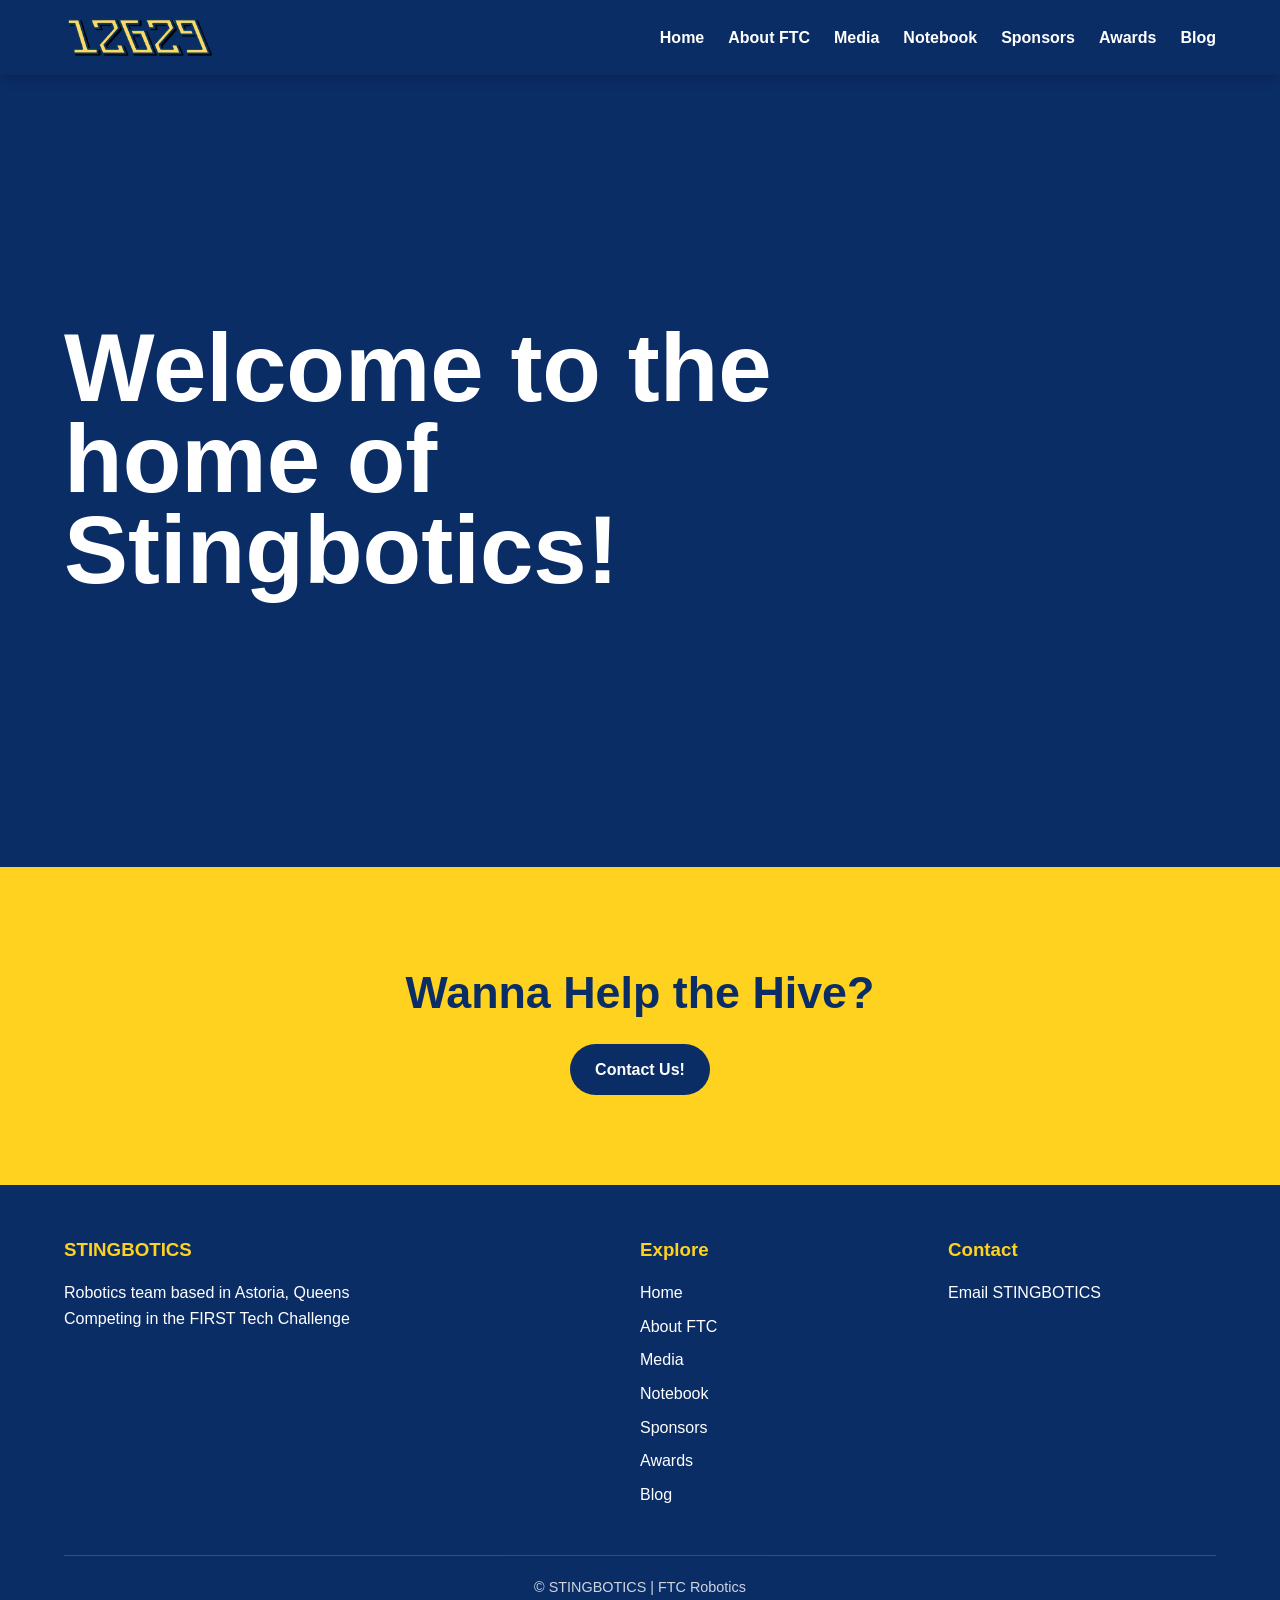
==== commit 3d75a579: "Update index.html" ====
--- a/index.html
+++ b/index.html
@@ -43,17 +43,7 @@
         <section id="home" class="hero">
 
             <!-- BACKGROUND SLIDESHOW -->
-            <div class="hero-slideshow" aria-hidden="true">
-
-                <div class="slide slide-1"></div>
-
-                <div class="slide slide-2"></div>
-
-                <div class="slide slide-3"></div>
-
-                <div class="slide slide-4"></div>
-
-            </div>
+            <div class="hero-slideshow" id="hero-slideshow" aria-hidden="true"></div>
 
 
             <!-- HERO TEXT -->
@@ -62,7 +52,7 @@
                 <div class="hero-content">
 
                     <h1>
-                        Welcome to the home of STINGBOTICS.
+                        Welcome to the home of Stingbotics!
                     </h1>
 
                 </div>
--- a/style.css
+++ b/style.css
@@ -719,3 +719,44 @@
 main > section.cta {
     background: var(--yellow);
 }
+
+
+/* =====================================================
+   AWARD IMAGES
+===================================================== */
+
+.award-image {
+    width: 100%;
+    height: 220px;
+    margin-bottom: 20px;
+    overflow: hidden;
+    border-radius: 12px;
+    background: var(--gray);
+}
+
+.award-image img {
+    width: 100%;
+    height: 100%;
+    object-fit: contain;
+    transition: transform 0.3s ease;
+}
+
+.award:hover .award-image img {
+    transform: scale(1.04);
+}
+
+/* Make award cards align consistently */
+.award {
+    display: flex;
+    flex-direction: column;
+    align-items: center;
+}
+
+.award h3 {
+    margin: 8px 0;
+}
+
+.award p {
+    margin-top: 5px;
+}
+
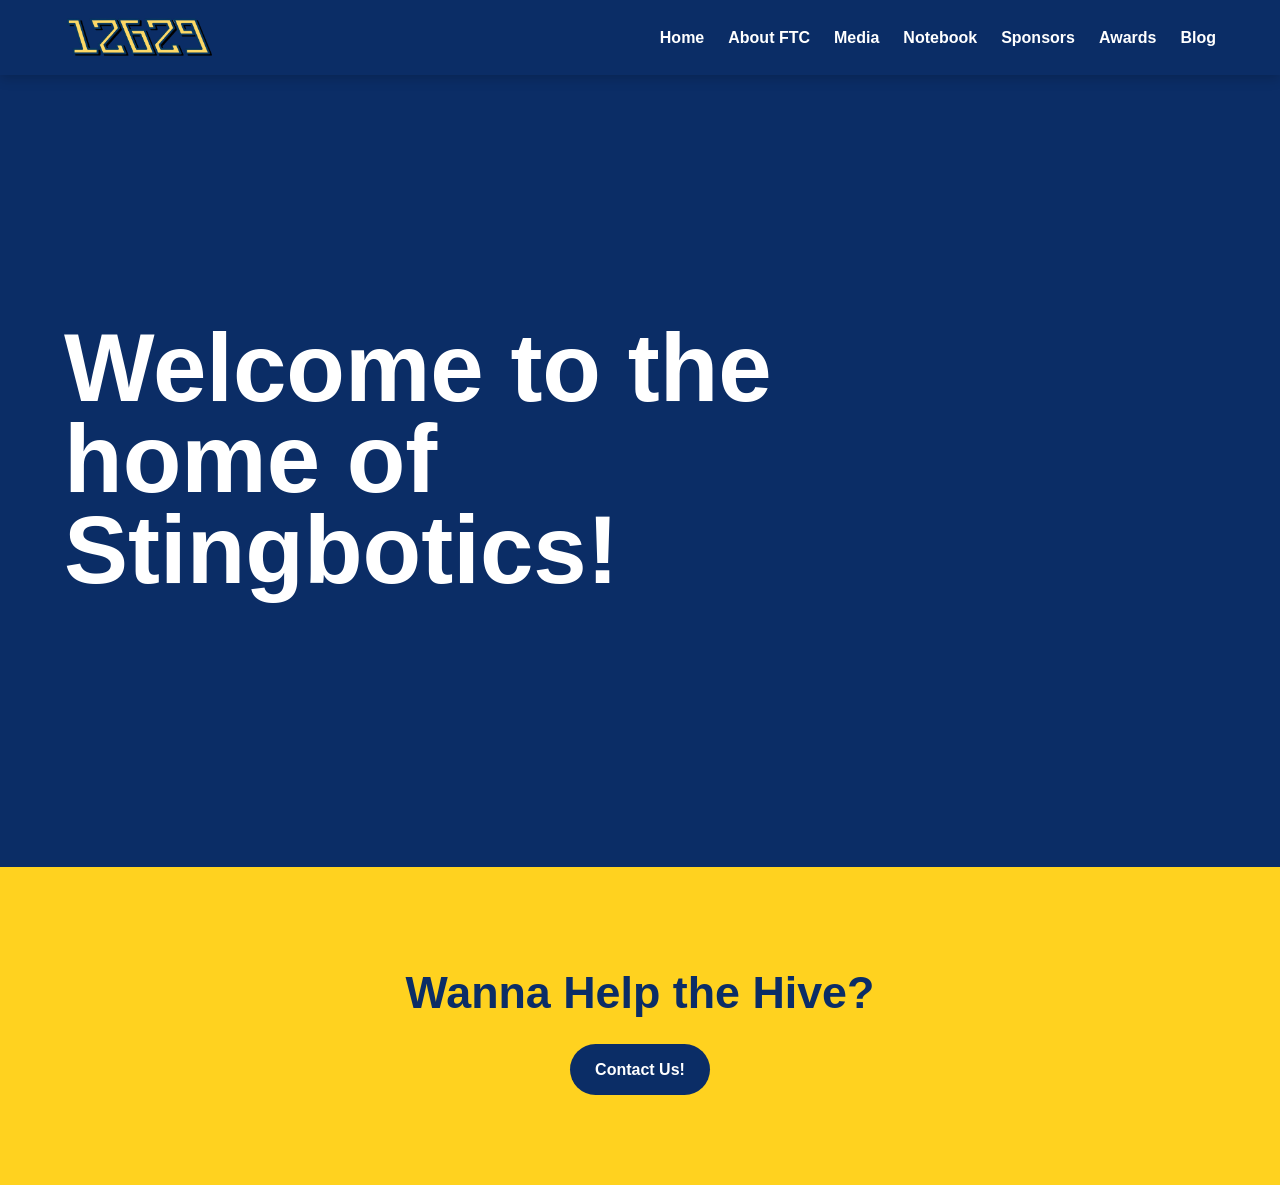
==== commit 3f0e3e35: "Update index.html" ====
--- a/index.html
+++ b/index.html
@@ -84,61 +84,65 @@
 
     </main>
 
+<script>
+const slideshow = document.getElementById("hero-slideshow");
 
-    <!-- FOOTER -->
-    <footer>
+// GitHub repository information
+const username = "paintbarrel";
+const repository = "STINGBOTICS-WEBSITE";
+const folder = "images/slides";
 
-        <div class="container">
+// GitHub API address
+const apiURL = `https://api.github.com/repos/${username}/${repository}/contents/${folder}`;
 
-            <div class="footer-grid">
+async function loadSlideshow() {
+    try {
+        const response = await fetch(apiURL);
 
-                <div>
-                    <h3>STINGBOTICS</h3>
+        if (!response.ok) {
+            throw new Error("Could not retrieve slideshow images.");
+        }
 
-                    <p>
-                        Robotics team based in Astoria, Queens<br>
-                        Competing in the FIRST Tech Challenge
-                    </p>
-                </div>
+        const files = await response.json();
 
+        // Keep only supported image files
+        const images = files.filter(file =>
+            /\.(jpg|jpeg|png|gif|webp)$/i.test(file.name)
+        );
 
-                <div>
-                    <h3>Explore</h3>
+        if (images.length === 0) {
+            console.warn("No slideshow images found.");
+            return;
+        }
 
-                    <ul>
-                        <li><a href="index.html">Home</a></li>
-                        <li><a href="about.html">About FTC</a></li>
-                        <li><a href="media.html">Media</a></li>
-                        <li><a href="notebook.html">Notebook</a></li>
-                        <li><a href="sponsors.html">Sponsors</a></li>
-                        <li><a href="awards.html">Awards</a></li>
-                        <li><a href="blog.html">Blog</a></li>
-                    </ul>
-                </div>
+        // One image is displayed at a time.
+        // Each image gets an equal portion of the animation.
+        const secondsPerImage = 6;
+        const totalDuration = images.length * secondsPerImage;
 
+        slideshow.style.setProperty(
+            "--slideshow-duration",
+            `${totalDuration}s`
+        );
 
-                <div>
-                    <h3>Contact</h3>
+        images.forEach((image, index) => {
+            const slide = document.createElement("div");
 
-                    <ul>
-                        <li>
-                            <a href="mailto:stingbotics12629@gmail.com">
-                                Email STINGBOTICS
-                            </a>
-                        </li>
-                    </ul>
-                </div>
+            slide.className = "slide";
 
-            </div>
+            slide.style.backgroundImage = `url("${image.download_url}")`;
+            slide.style.animationDelay = `${index * secondsPerImage}s`;
 
+            slideshow.appendChild(slide);
+        });
 
-            <div class="copyright">
-                © STINGBOTICS | FTC Robotics
-            </div>
+    } catch (error) {
+        console.error("Slideshow error:", error);
+    }
+}
 
-        </div>
-
-    </footer>
-
+loadSlideshow();
+</script>
+    
 </body>
 </html>
--- a/style.css
+++ b/style.css
@@ -132,7 +132,7 @@
     color: white;
 }
 
-/* Slideshow container */
+
 
 .hero-slideshow {
     position: absolute;
@@ -142,45 +142,16 @@
     background: var(--dark-blue);
 }
 
-/* Individual slideshow images */
-
 .hero-slideshow .slide {
     position: absolute;
     inset: -3%;
-
     background-position: center;
     background-size: cover;
     background-repeat: no-repeat;
-
     opacity: 0;
-    animation: cascade-slideshow 24s infinite;
-
+    animation: cascade-slideshow var(--slideshow-duration) infinite;
     will-change: opacity, transform;
 }
-
-/* Slideshow image locations */
-
-.hero-slideshow .slide-1 {
-    background-image: url("images/slides/1000023912.jpeg");
-    animation-delay: 0s;
-}
-
-.hero-slideshow .slide-2 {
-    background-image: url("images/slides/1000024623.png");
-    animation-delay: 6s;
-}
-
-.hero-slideshow .slide-3 {
-    background-image: url("images/slides/1000024827.jpeg");
-    animation-delay: 12s;
-}
-
-.hero-slideshow .slide-4 {
-    background-image: url("images/slides/1000029429.png");
-    animation-delay: 18s;
-}
-
-/* Cascading fade and movement animation */
 
 @keyframes cascade-slideshow {
     0% {
@@ -208,7 +179,8 @@
     }
 }
 
-/* Dark blue overlay for readable text */
+
+
 
 .hero::before {
     content: "";
